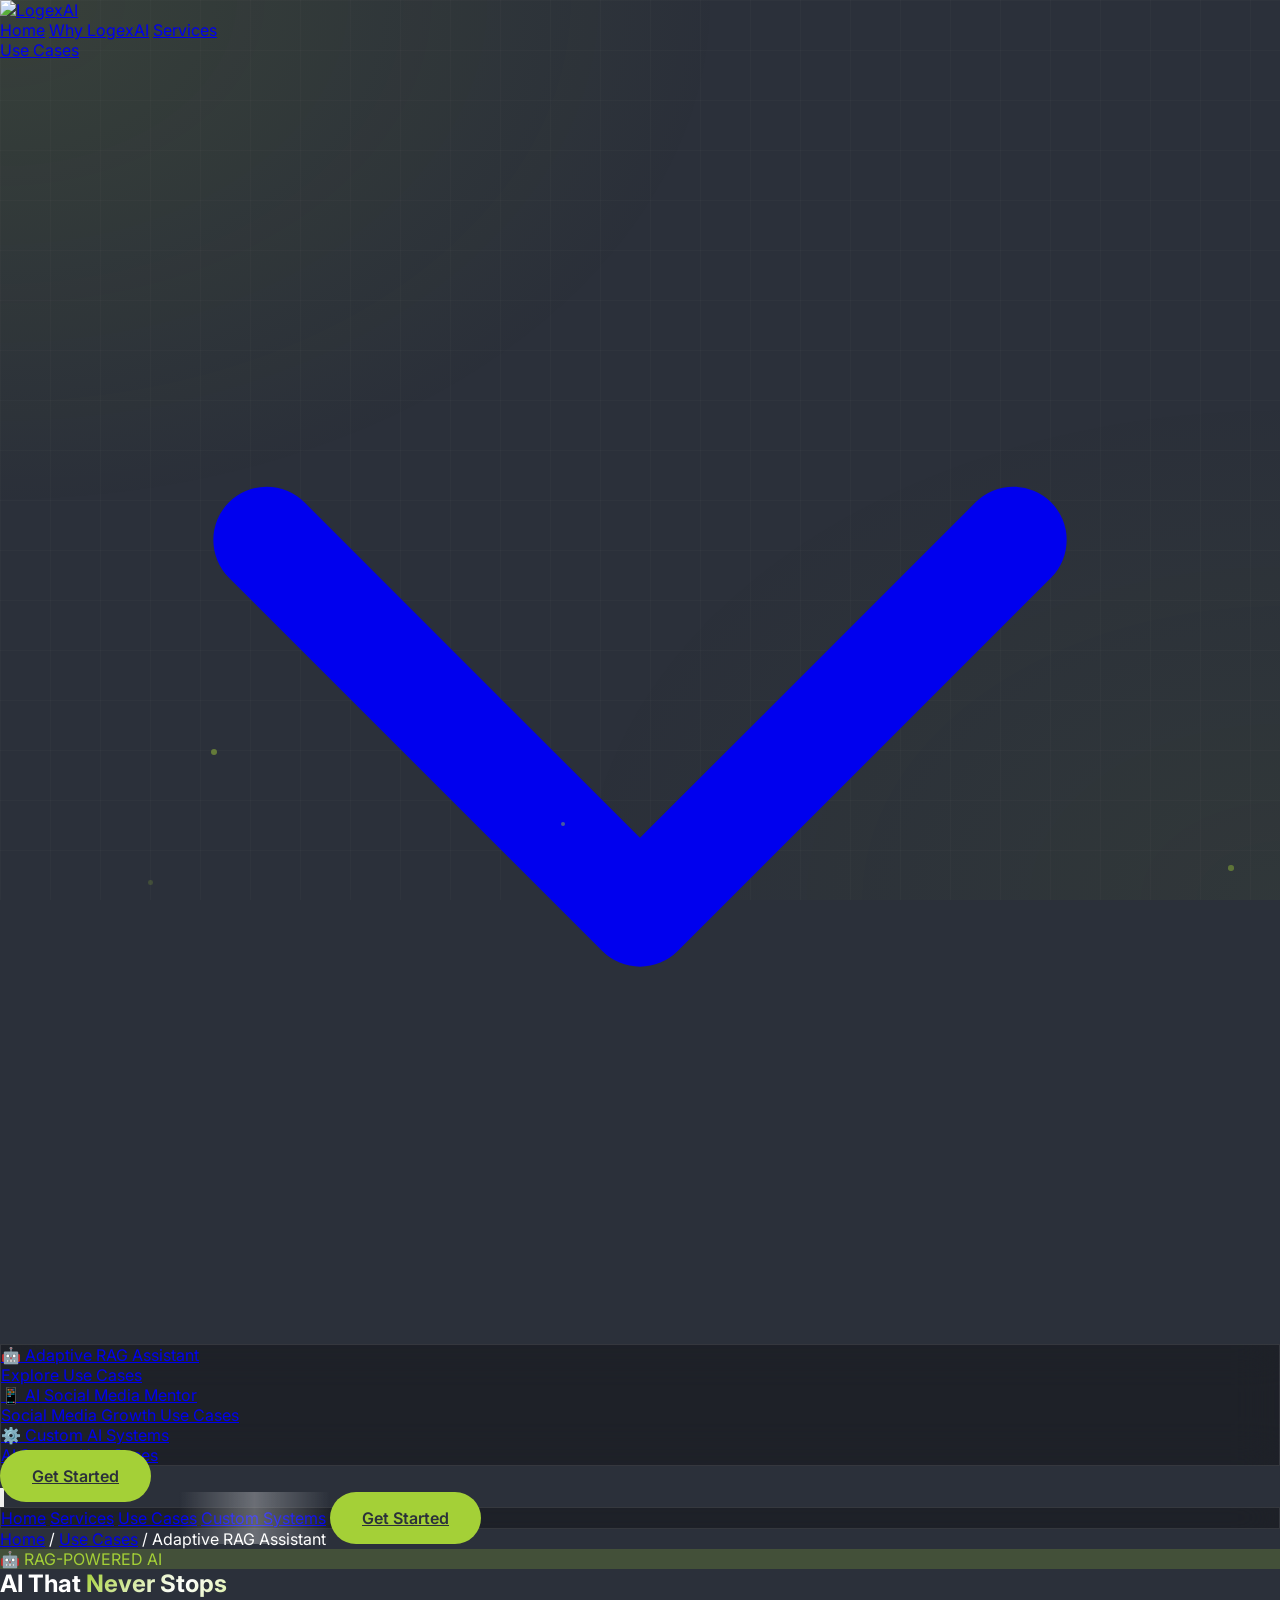
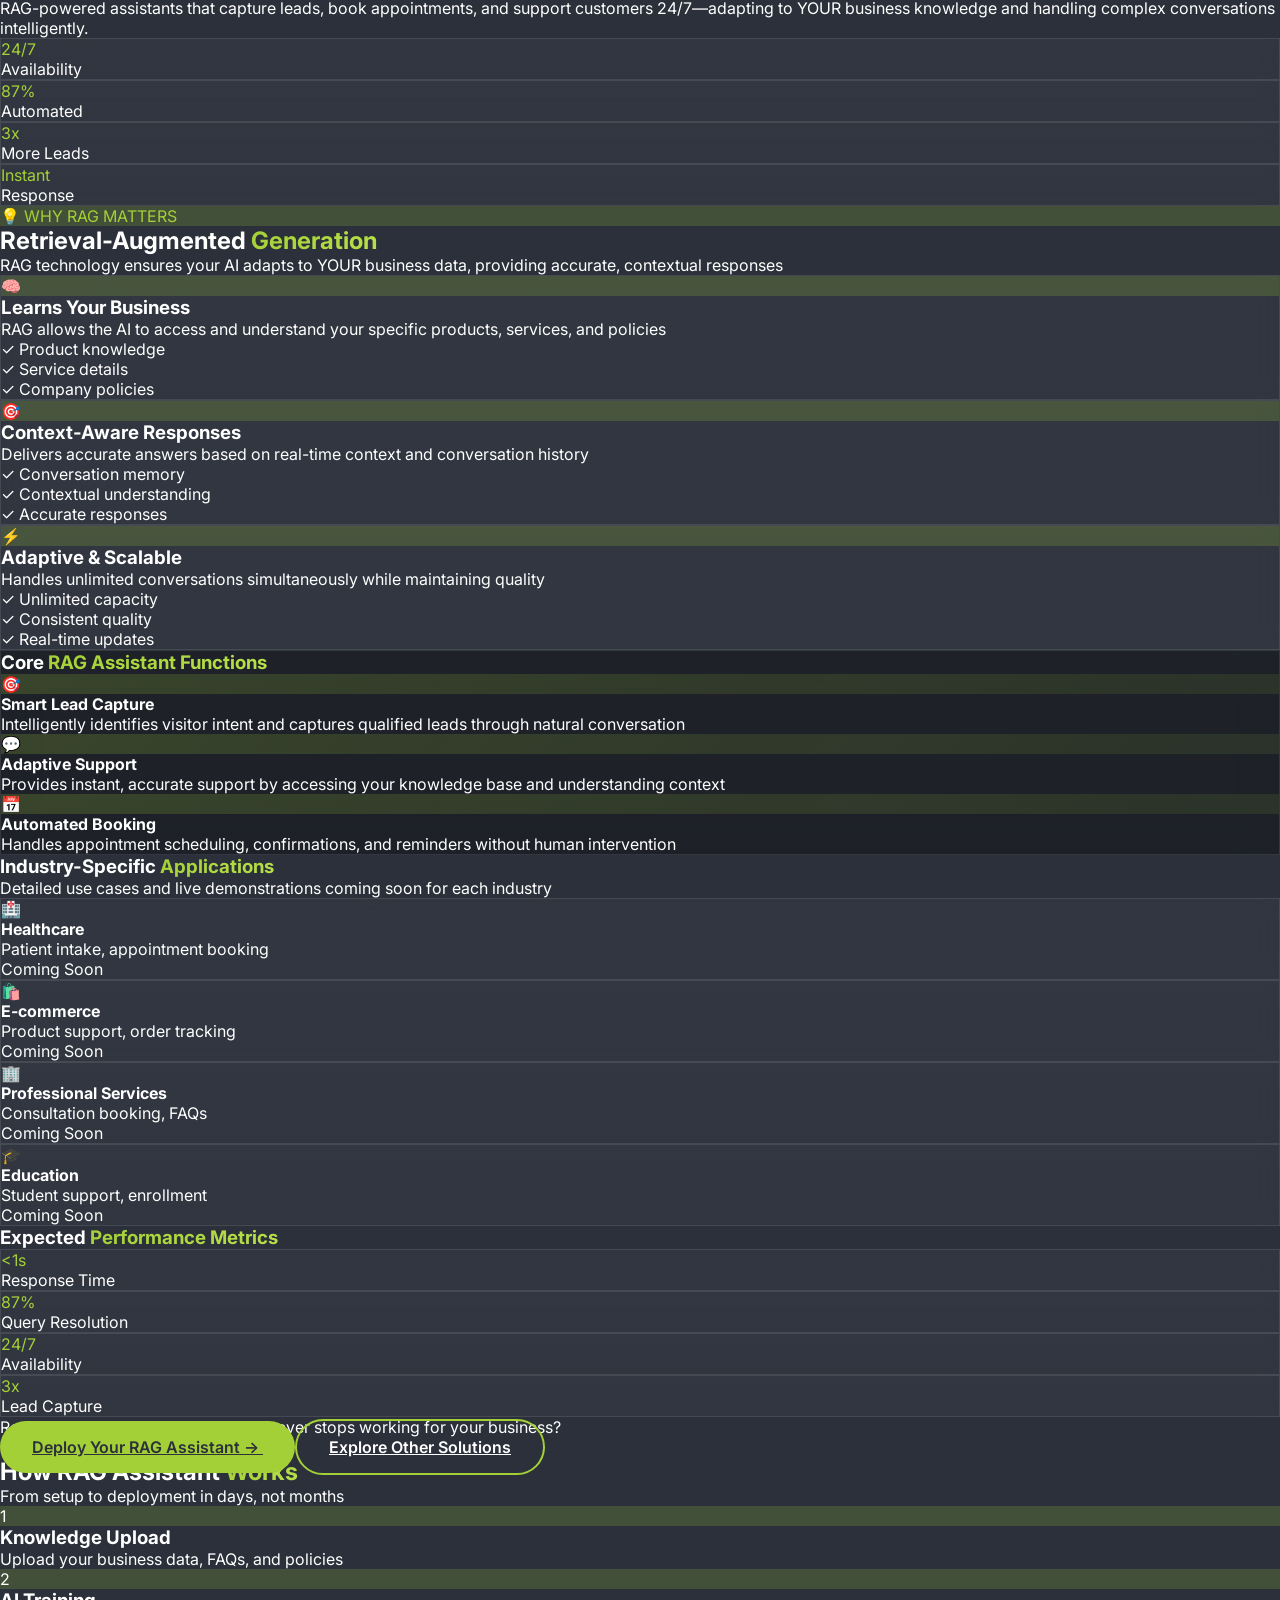
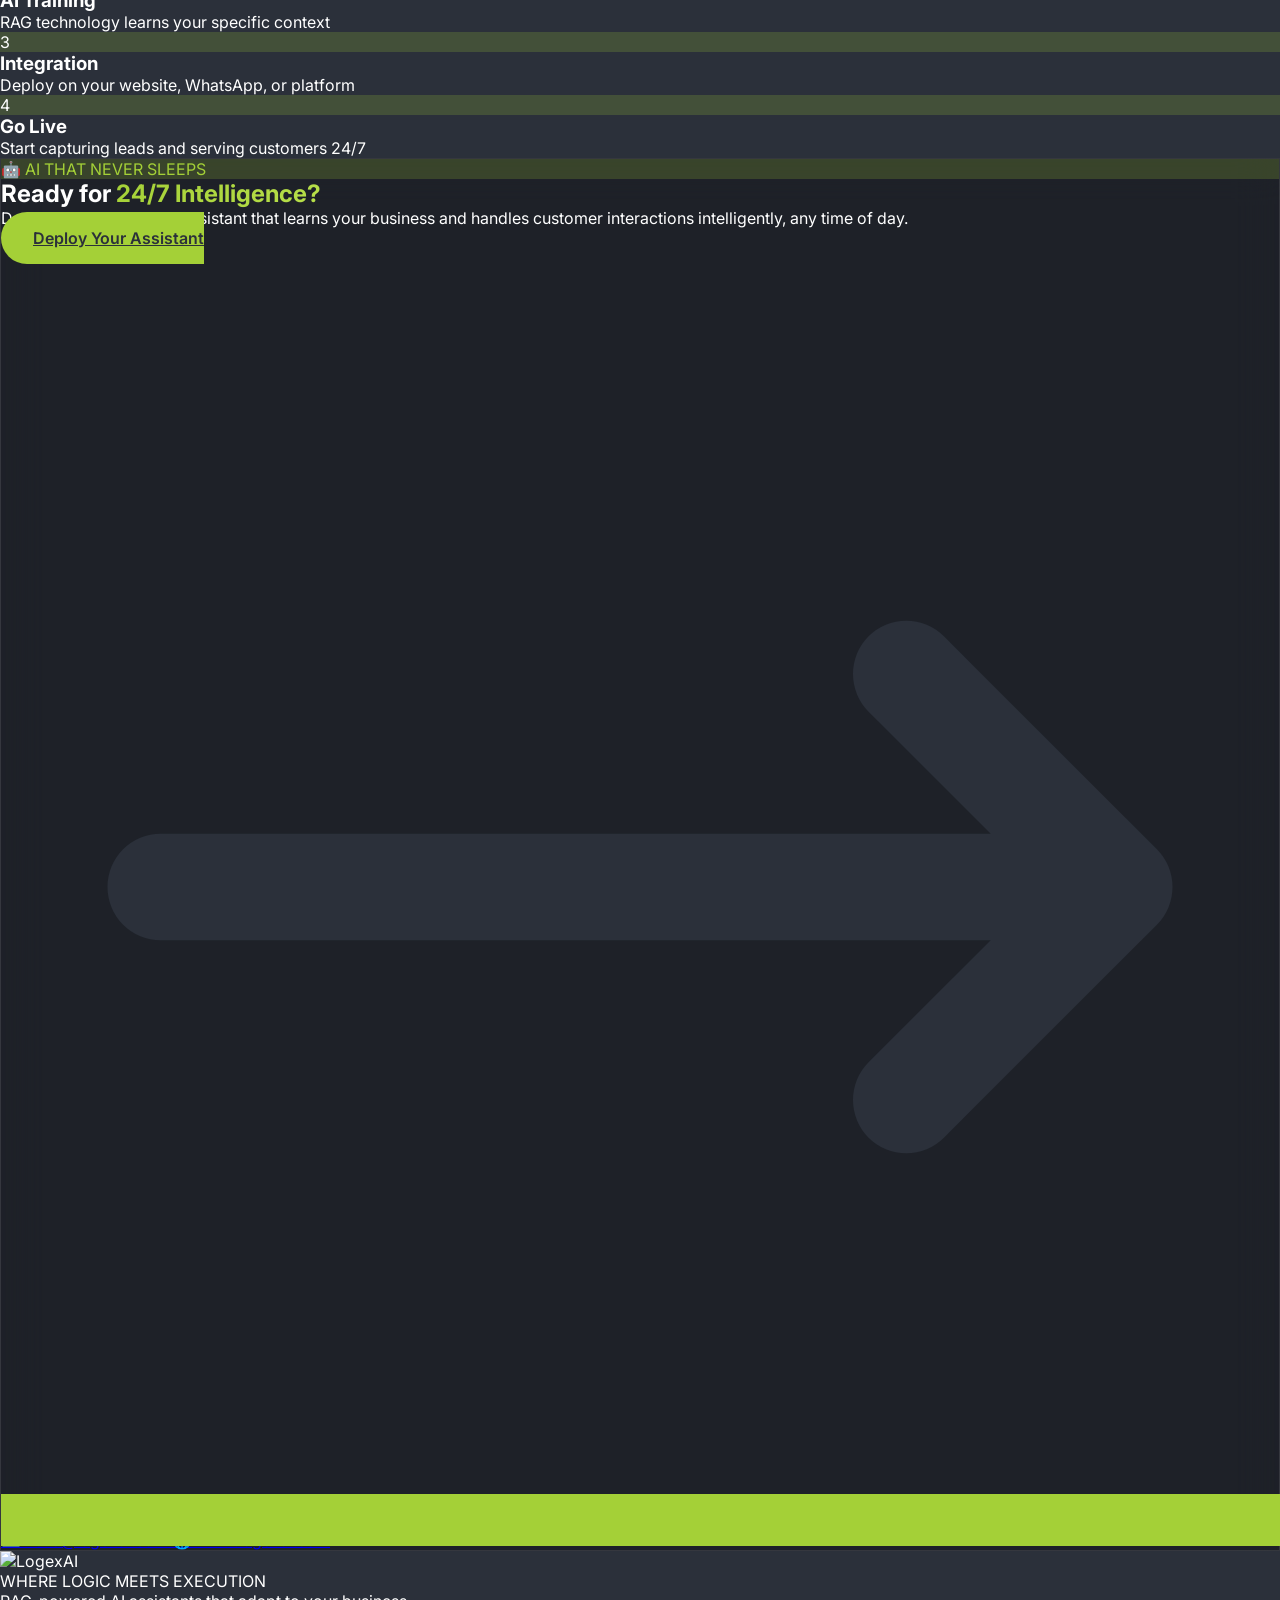
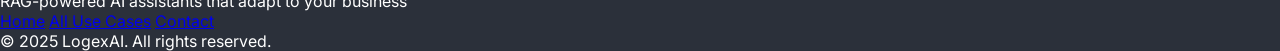
==== usecases/adaptive-rag.html @ e5e4e704 "form updated" ====
<!DOCTYPE html>
<html lang="en">
<head>
  <!-- Primary Meta Tags -->
  <meta charset="UTF-8">
  <meta name="viewport" content="width=device-width, initial-scale=1.0">
  <title>Adaptive RAG Assistant Use Cases | LogexAI</title>
  <meta name="description" content="24/7 intelligent AI assistants powered by RAG technology. Capture leads, provide support, and book appointments automatically.">
  <meta name="keywords" content="RAG assistant, AI chatbot, lead capture, customer support, appointment booking">

  <!-- Open Graph -->
  <meta property="og:type" content="website">
  <meta property="og:title" content="Adaptive RAG Assistant Use Cases | LogexAI">
  <meta property="og:description" content="AI that adapts to your business knowledge and handles customer interactions 24/7">

  <!-- Fonts -->
  <link rel="preconnect" href="https://fonts.googleapis.com">
  <link rel="preconnect" href="https://fonts.gstatic.com" crossorigin>
  <link href="https://fonts.googleapis.com/css2?family=Inter:wght@300;400;500;600;700;800;900&family=Plus+Jakarta+Sans:wght@300;400;500;600;700;800&display=swap" rel="stylesheet">

  <!-- Tailwind CSS -->
  <script src="https://cdn.tailwindcss.com"></script>

  <!-- Custom Styles -->
  <link rel="stylesheet" href="../assets/css/styles.css">
</head>
<body>
  <!-- Background -->
  <div class="gradient-bg"></div>
  <div class="grid-pattern"></div>

  <!-- Progress Bar -->
  <div class="fixed top-0 left-0 w-full h-1 bg-gray-900 z-50">
    <div id="progress-bar" class="h-full" style="background: var(--logex-lime);"></div>
  </div>

  <!-- Navigation -->
  <nav id="navbar" class="fixed w-full z-40 transition nav-scroll">
    <div class="max-w-7xl mx-auto px-4 sm:px-6 lg:px-8">
      <div class="flex justify-between items-center h-20">
        <!-- Logo -->
        <div class="flex items-center">
          <a href="../index.html" class="flex items-center">
            <img src="../assets/images/logobig.svg" alt="LogexAI" class="h-12 w-auto">
          </a>
        </div>
        
        <!-- Desktop Navigation -->
<div class="hidden lg:flex items-center space-x-8">
  <a href="../index.html#home" class="text-gray-300 hover:text-white transition-colors">Home</a>
  <a href="../index.html#benefits" class="text-gray-300 hover:text-white transition-colors">Why LogexAI</a>
<!--  <a href="#how-it-works" class="text-gray-300 hover:text-white transition-colors">How It Works</a>-->
  <a href="../index.html#services" class="text-gray-300 hover:text-white transition-colors">Services</a>

 <!-- Use Cases Dropdown -->
<div class="relative group">
  <a href="use-cases.html" class="text-gray-300 hover:text-white transition-colors flex items-center">
    Use Cases
    <svg class="w-4 h-4 ml-1" fill="none" stroke="currentColor" viewBox="0 0 24 24">
      <path stroke-linecap="round" stroke-linejoin="round" stroke-width="2" d="M19 9l-7 7-7-7"></path>
    </svg>
  </a>
  <div class="absolute left-0 mt-2 w-64 rounded-xl glass-dark border border-gray-700 opacity-0 invisible group-hover:opacity-100 group-hover:visible transition-all duration-300 z-50">
    <a href="adaptive-rag.html" class="block px-4 py-3 hover:bg-[rgba(164,208,55,0.1)] transition-colors border-b border-gray-800">
      <div class="font-semibold text-white">🤖 Adaptive RAG Assistant</div>
      <div class="text-xs text-gray-400 mt-1">Explore Use Cases</div>
    </a>
    <a href="social-mentor.html" class="block px-4 py-3 hover:bg-[rgba(164,208,55,0.1)] transition-colors border-b border-gray-800">
      <div class="font-semibold text-white">📱 AI Social Media Mentor</div>
      <div class="text-xs text-gray-400 mt-1">Social Media Growth Use Cases</div>
    </a>
    <a href="custom-systems.html" class="block px-4 py-3 hover:bg-[rgba(164,208,55,0.1)] transition-colors rounded-b-xl">
      <div class="font-semibold text-white">⚙️ Custom AI Systems</div>
      <div class="text-xs text-gray-400 mt-1">AI System Use Cases</div>
    </a>
  </div>
</div>

  <a href="#contact" class="btn-primary">Get Started</a>
</div>

        <!-- Mobile Menu Button -->
        <button id="mobile-menu-btn" class="lg:hidden text-white p-2">
          <svg class="w-6 h-6" fill="none" stroke="currentColor" viewBox="0 0 24 24">
            <path stroke-linecap="round" stroke-linejoin="round" stroke-width="2" d="M4 6h16M4 12h16M4 18h16"></path>
          </svg>
        </button>
      </div>
    </div>
    
    <div id="mobile-menu" class="hidden lg:hidden glass-dark p-6 space-y-4">
      <a href="../index.html" class="block hover:text-[var(--logex-lime)]">Home</a>
      <a href="../index.html#services" class="block hover:text-[var(--logex-lime)]">Services</a>
      <a href="use-cases.html" class="block hover:text-[var(--logex-lime)]">Use Cases</a>
      <a href="custom-systems.html" class="block text-[var(--logex-lime)]">Custom Systems</a>
      <a href="../index.html#contact" class="block btn-primary text-center">Get Started</a>
    </div>
  </nav>

  <!-- Breadcrumb -->
  <div class="pt-24 px-4">
    <div class="max-w-7xl mx-auto">
      <nav class="flex items-center text-sm text-gray-400">
        <a href="/" class="hover:text-white transition">Home</a>
        <span class="mx-2">/</span>
        <a href="/use-cases" class="hover:text-white transition">Use Cases</a>
        <span class="mx-2">/</span>
        <span class="text-[var(--logex-lime)]">Adaptive RAG Assistant</span>
      </nav>
    </div>
  </div>

  <!-- Hero Section -->
  <section class="pt-12 pb-20 px-4">
    <div class="max-w-7xl mx-auto text-center">
      <div class="inline-flex items-center px-4 py-2 rounded-full text-sm mb-8" style="background: rgba(164,208,55,0.2); color: var(--logex-lime);">
        <span class="mr-2">🤖</span>
        RAG-POWERED AI
      </div>
      
      <h1 class="text-5xl md:text-6xl lg:text-7xl font-jakarta font-bold mb-6 leading-tight">
        AI That <span class="animated-gradient-text">Never Stops</span>
      </h1>
      
      <p class="text-xl md:text-2xl text-gray-400 mb-12 max-w-3xl mx-auto">
        RAG-powered assistants that capture leads, book appointments, and support customers 24/7—adapting to YOUR business knowledge and handling complex conversations intelligently.
      </p>

      <!-- Stats Bar -->
      <div class="max-w-4xl mx-auto grid grid-cols-2 md:grid-cols-4 gap-6">
        <div class="glass p-4 rounded-xl">
          <p class="text-2xl font-bold" style="color: var(--logex-lime);">24/7</p>
          <p class="text-xs text-gray-400">Availability</p>
        </div>
        <div class="glass p-4 rounded-xl">
          <p class="text-2xl font-bold" style="color: var(--logex-lime);">87%</p>
          <p class="text-xs text-gray-400">Automated</p>
        </div>
        <div class="glass p-4 rounded-xl">
          <p class="text-2xl font-bold" style="color: var(--logex-lime);">3x</p>
          <p class="text-xs text-gray-400">More Leads</p>
        </div>
        <div class="glass p-4 rounded-xl">
          <p class="text-2xl font-bold" style="color: var(--logex-lime);">Instant</p>
          <p class="text-xs text-gray-400">Response</p>
        </div>
      </div>
    </div>
  </section>

  <!-- What is RAG Section -->
  <section class="py-20 px-4 relative">
    <div class="absolute inset-0 bg-gradient-to-b from-transparent via-[rgba(164,208,55,0.02)] to-transparent"></div>

    <div class="max-w-7xl mx-auto relative z-10">
      <div class="text-center mb-16 reveal">
        <div class="inline-flex items-center px-4 py-2 rounded-full text-sm mb-4" style="background: rgba(164,208,55,0.2); color: var(--logex-lime);">
          <span class="mr-2">💡</span>
          WHY RAG MATTERS
        </div>
        <h2 class="text-4xl md:text-5xl font-jakarta font-bold mb-4">
          Retrieval-Augmented <span class="lime-gradient-text">Generation</span>
        </h2>
        <p class="text-xl text-gray-400 max-w-2xl mx-auto">
          RAG technology ensures your AI adapts to YOUR business data, providing accurate, contextual responses
        </p>
      </div>

      <!-- RAG Benefits -->
      <div class="grid md:grid-cols-3 gap-8 mb-12">
        <div class="glass p-8 rounded-3xl reveal card-hover">
          <div class="w-16 h-16 rounded-xl flex items-center justify-center text-3xl mb-6" style="background: rgba(164,208,55,0.2);">
            🧠
          </div>
          <h3 class="text-xl font-bold mb-3">Learns Your Business</h3>
          <p class="text-gray-400 mb-4">
            RAG allows the AI to access and understand your specific products, services, and policies
          </p>
          <ul class="space-y-2 text-sm text-gray-400">
            <li class="flex items-start">
              <span class="text-[var(--logex-lime)] mr-2">✓</span>
              <span>Product knowledge</span>
            </li>
            <li class="flex items-start">
              <span class="text-[var(--logex-lime)] mr-2">✓</span>
              <span>Service details</span>
            </li>
            <li class="flex items-start">
              <span class="text-[var(--logex-lime)] mr-2">✓</span>
              <span>Company policies</span>
            </li>
          </ul>
        </div>

        <div class="glass p-8 rounded-3xl reveal card-hover">
          <div class="w-16 h-16 rounded-xl flex items-center justify-center text-3xl mb-6" style="background: rgba(164,208,55,0.2);">
            🎯
          </div>
          <h3 class="text-xl font-bold mb-3">Context-Aware Responses</h3>
          <p class="text-gray-400 mb-4">
            Delivers accurate answers based on real-time context and conversation history
          </p>
          <ul class="space-y-2 text-sm text-gray-400">
            <li class="flex items-start">
              <span class="text-[var(--logex-lime)] mr-2">✓</span>
              <span>Conversation memory</span>
            </li>
            <li class="flex items-start">
              <span class="text-[var(--logex-lime)] mr-2">✓</span>
              <span>Contextual understanding</span>
            </li>
            <li class="flex items-start">
              <span class="text-[var(--logex-lime)] mr-2">✓</span>
              <span>Accurate responses</span>
            </li>
          </ul>
        </div>

        <div class="glass p-8 rounded-3xl reveal card-hover">
          <div class="w-16 h-16 rounded-xl flex items-center justify-center text-3xl mb-6" style="background: rgba(164,208,55,0.2);">
            ⚡
          </div>
          <h3 class="text-xl font-bold mb-3">Adaptive & Scalable</h3>
          <p class="text-gray-400 mb-4">
            Handles unlimited conversations simultaneously while maintaining quality
          </p>
          <ul class="space-y-2 text-sm text-gray-400">
            <li class="flex items-start">
              <span class="text-[var(--logex-lime)] mr-2">✓</span>
              <span>Unlimited capacity</span>
            </li>
            <li class="flex items-start">
              <span class="text-[var(--logex-lime)] mr-2">✓</span>
              <span>Consistent quality</span>
            </li>
            <li class="flex items-start">
              <span class="text-[var(--logex-lime)] mr-2">✓</span>
              <span>Real-time updates</span>
            </li>
          </ul>
        </div>
      </div>

      <!-- Core Functions -->
      <div class="glass-dark p-12 rounded-3xl mb-12">
        <h3 class="text-2xl font-bold text-center mb-8">
          Core <span class="lime-gradient-text">RAG Assistant Functions</span>
        </h3>
        
        <div class="grid md:grid-cols-3 gap-8">
          <div class="text-center">
            <div class="w-20 h-20 rounded-2xl flex items-center justify-center text-3xl mx-auto mb-4" style="background: linear-gradient(135deg, rgba(164,208,55,0.2), rgba(164,208,55,0.1));">
              🎯
            </div>
            <h4 class="text-lg font-bold mb-2 text-[var(--logex-lime)]">Smart Lead Capture</h4>
            <p class="text-sm text-gray-400">
              Intelligently identifies visitor intent and captures qualified leads through natural conversation
            </p>
          </div>
          
          <div class="text-center">
            <div class="w-20 h-20 rounded-2xl flex items-center justify-center text-3xl mx-auto mb-4" style="background: linear-gradient(135deg, rgba(164,208,55,0.2), rgba(164,208,55,0.1));">
              💬
            </div>
            <h4 class="text-lg font-bold mb-2 text-[var(--logex-lime)]">Adaptive Support</h4>
            <p class="text-sm text-gray-400">
              Provides instant, accurate support by accessing your knowledge base and understanding context
            </p>
          </div>
          
          <div class="text-center">
            <div class="w-20 h-20 rounded-2xl flex items-center justify-center text-3xl mx-auto mb-4" style="background: linear-gradient(135deg, rgba(164,208,55,0.2), rgba(164,208,55,0.1));">
              📅
            </div>
            <h4 class="text-lg font-bold mb-2 text-[var(--logex-lime)]">Automated Booking</h4>
            <p class="text-sm text-gray-400">
              Handles appointment scheduling, confirmations, and reminders without human intervention
            </p>
          </div>
        </div>
      </div>

      <!-- Industry Use Cases -->
      <div class="text-center mb-12">
        <h3 class="text-2xl font-bold mb-8">
          Industry-Specific <span class="lime-gradient-text">Applications</span>
        </h3>
        <p class="text-gray-400 mb-8">
          Detailed use cases and live demonstrations coming soon for each industry
        </p>
        
        <div class="grid md:grid-cols-2 lg:grid-cols-4 gap-6">
          <div class="glass p-6 rounded-2xl">
            <div class="text-3xl mb-3">🏥</div>
            <h4 class="font-semibold mb-1">Healthcare</h4>
            <p class="text-xs text-gray-400 mb-2">Patient intake, appointment booking</p>
            <span class="text-xs text-[var(--logex-lime)]">Coming Soon</span>
          </div>
          <div class="glass p-6 rounded-2xl">
            <div class="text-3xl mb-3">🛍️</div>
            <h4 class="font-semibold mb-1">E-commerce</h4>
            <p class="text-xs text-gray-400 mb-2">Product support, order tracking</p>
            <span class="text-xs text-[var(--logex-lime)]">Coming Soon</span>
          </div>
          <div class="glass p-6 rounded-2xl">
            <div class="text-3xl mb-3">🏢</div>
            <h4 class="font-semibold mb-1">Professional Services</h4>
            <p class="text-xs text-gray-400 mb-2">Consultation booking, FAQs</p>
            <span class="text-xs text-[var(--logex-lime)]">Coming Soon</span>
          </div>
          <div class="glass p-6 rounded-2xl">
            <div class="text-3xl mb-3">🎓</div>
            <h4 class="font-semibold mb-1">Education</h4>
            <p class="text-xs text-gray-400 mb-2">Student support, enrollment</p>
            <span class="text-xs text-[var(--logex-lime)]">Coming Soon</span>
          </div>
        </div>
      </div>

      <!-- Impact Metrics -->
      <div class="text-center mb-12">
        <h3 class="text-2xl font-bold mb-8">
          Expected <span class="lime-gradient-text">Performance Metrics</span>
        </h3>
        <div class="max-w-4xl mx-auto grid md:grid-cols-4 gap-6">
          <div class="glass p-6 rounded-2xl text-center">
            <p class="text-3xl font-bold" style="color: var(--logex-lime);"><1s</p>
            <p class="text-sm text-gray-400">Response Time</p>
          </div>
          <div class="glass p-6 rounded-2xl text-center">
            <p class="text-3xl font-bold" style="color: var(--logex-lime);">87%</p>
            <p class="text-sm text-gray-400">Query Resolution</p>
          </div>
          <div class="glass p-6 rounded-2xl text-center">
            <p class="text-3xl font-bold" style="color: var(--logex-lime);">24/7</p>
            <p class="text-sm text-gray-400">Availability</p>
          </div>
          <div class="glass p-6 rounded-2xl text-center">
            <p class="text-3xl font-bold" style="color: var(--logex-lime);">3x</p>
            <p class="text-sm text-gray-400">Lead Capture</p>
          </div>
        </div>
      </div>

      <!-- CTA Section -->
      <div class="text-center">
        <p class="text-gray-400 mb-6">
          Ready to deploy an AI assistant that never stops working for your business?
        </p>
        <div class="flex flex-col sm:flex-row gap-4 justify-center">
          <a href="../index.html#contact" class="btn-primary">
            Deploy Your RAG Assistant →
          </a>
          <a href="use-cases.html" class="btn-secondary">
            Explore Other Solutions
          </a>
        </div>
      </div>
    </div>
  </section>

  <!-- How It Works Section -->
  <section class="py-20 px-4 bg-gradient-to-b from-transparent via-[rgba(164,208,55,0.02)] to-transparent">
    <div class="max-w-7xl mx-auto">
      <div class="text-center mb-12">
        <h2 class="text-3xl md:text-4xl font-jakarta font-bold mb-4">
          How RAG Assistant <span class="lime-gradient-text">Works</span>
        </h2>
        <p class="text-lg text-gray-400 max-w-2xl mx-auto">
          From setup to deployment in days, not months
        </p>
      </div>

      <div class="grid md:grid-cols-4 gap-6">
        <div class="text-center">
          <div class="w-20 h-20 rounded-full flex items-center justify-center text-3xl mx-auto mb-4" style="background: rgba(164,208,55,0.2);">
            1
          </div>
          <h3 class="font-semibold mb-2">Knowledge Upload</h3>
          <p class="text-sm text-gray-400">Upload your business data, FAQs, and policies</p>
        </div>
        <div class="text-center">
          <div class="w-20 h-20 rounded-full flex items-center justify-center text-3xl mx-auto mb-4" style="background: rgba(164,208,55,0.2);">
            2
          </div>
          <h3 class="font-semibold mb-2">AI Training</h3>
          <p class="text-sm text-gray-400">RAG technology learns your specific context</p>
        </div>
        <div class="text-center">
          <div class="w-20 h-20 rounded-full flex items-center justify-center text-3xl mx-auto mb-4" style="background: rgba(164,208,55,0.2);">
            3
          </div>
          <h3 class="font-semibold mb-2">Integration</h3>
          <p class="text-sm text-gray-400">Deploy on your website, WhatsApp, or platform</p>
        </div>
        <div class="text-center">
          <div class="w-20 h-20 rounded-full flex items-center justify-center text-3xl mx-auto mb-4" style="background: rgba(164,208,55,0.2);">
            4
          </div>
          <h3 class="font-semibold mb-2">Go Live</h3>
          <p class="text-sm text-gray-400">Start capturing leads and serving customers 24/7</p>
        </div>
      </div>
    </div>
  </section>

  <!-- Bottom CTA -->
  <section class="py-20 px-4">
    <div class="max-w-4xl mx-auto">
      <div class="glass-dark p-12 rounded-3xl text-center relative overflow-hidden">
        <div class="absolute inset-0 opacity-20" style="background: linear-gradient(135deg, var(--logex-lime), transparent);"></div>
        <div class="relative z-10">
          <div class="inline-flex items-center px-4 py-2 rounded-full text-sm mb-6" style="background: rgba(164,208,55,0.2); color: var(--logex-lime);">
            <span class="mr-2">🤖</span>
            AI THAT NEVER SLEEPS
          </div>
          <h2 class="text-4xl md:text-5xl font-jakarta font-bold mb-6">
            Ready for <span class="lime-gradient-text">24/7 Intelligence?</span>
          </h2>
          <p class="text-xl text-gray-300 mb-8 max-w-2xl mx-auto">
            Deploy a RAG-powered assistant that learns your business and handles customer interactions intelligently, any time of day.
          </p>
          <a href="/#contact" class="btn-primary text-lg inline-flex items-center">
            Deploy Your Assistant
            <svg class="w-5 h-5 ml-2" fill="none" stroke="currentColor" viewBox="0 0 24 24">
              <path stroke-linecap="round" stroke-linejoin="round" stroke-width="2" d="M17 8l4 4m0 0l-4 4m4-4H3"/>
            </svg>
          </a>
        </div>
          <div class="mt-8 flex justify-center space-x-6 text-sm text-gray-400">
            <a href="mailto:hello@logexai.com" class="hover:text-[var(--logex-lime)] transition">
              📧 hello@logexai.com
            </a>
            <a href="https://www.logexai.com" class="hover:text-[var(--logex-lime)] transition">
              🌐 www.logexai.com
            </a>
          </div>
      </div>
    </div>
  </section>

  <!-- Footer -->
  <footer class="py-12 px-4 border-t border-gray-800">
    <div class="max-w-7xl mx-auto text-center">
      <div class="flex items-center justify-center mb-8">
        <img src="../assets/images/logobig.svg" alt="LogexAI" class="h-10 w-auto md:h-14">
      </div>
      <p class="text-gray-400 mb-2 text-lg">WHERE LOGIC MEETS EXECUTION</p>
      <p class="text-gray-500 mb-6">RAG-powered AI assistants that adapt to your business</p>
      <div class="flex justify-center space-x-6 text-sm text-gray-400 mb-6">
        <a href="../index.html" class="hover:text-[var(--logex-lime)] transition">Home</a>
        <a href="use-cases.html" class="hover:text-[var(--logex-lime)] transition">All Use Cases</a>
        <a href="../index.html#contact" class="hover:text-[var(--logex-lime)] transition">Contact</a>
      </div>
      <p class="text-sm text-gray-500">© 2025 LogexAI. All rights reserved.</p>
    </div>
  </footer>

  <!-- JavaScript -->
  <script src="../assets/js/main.js"></script>
</body>
</html>
---- assets/css/styles.css ----
/* Reset & Base */
*, *::before, *::after {
  margin: 0;
  padding: 0;
  box-sizing: border-box;
}

html {
  scroll-behavior: smooth;
}

body {
  font-family: 'Inter', sans-serif;
  background: #2b303a;
  color: #fff;
  overflow-x: hidden;
}

/* Custom Colors */
:root {
  --logex-dark: #2b303a;
  --logex-darker: #1f232a;
  --logex-lime: #a4d037;
  --logex-lime-light: #b8e04a;
  --logex-lime-dark: #8fb02a;
}

/* Scrollbar */
::-webkit-scrollbar {
  width: 8px;
}

::-webkit-scrollbar-track {
  background: var(--logex-darker);
}

::-webkit-scrollbar-thumb {
  background: var(--logex-lime);
  border-radius: 4px;
}

/* Background Effects */
.gradient-bg {
  background: radial-gradient(ellipse at top left, rgba(164,208,55,0.1) 0%, transparent 40%),
              radial-gradient(ellipse at bottom right, rgba(164,208,55,0.05) 0%, transparent 40%);
  position: fixed;
  inset: 0;
  z-index: -1;
}

.grid-pattern {
  background-image:
    linear-gradient(rgba(255,255,255,0.02) 1px, transparent 1px),
    linear-gradient(90deg, rgba(255,255,255,0.02) 1px, transparent 1px);
  background-size: 50px 50px;
  position: fixed;
  inset: 0;
  z-index: -1;
}

/* Theme Text */
.lime-gradient-text {
  background: linear-gradient(135deg, var(--logex-lime), var(--logex-lime-light));
  -webkit-background-clip: text;
  -webkit-text-fill-color: transparent;
}

.gradient-text {
  background: linear-gradient(135deg, #fff, var(--logex-lime), #fff);
  -webkit-background-clip: text;
  -webkit-text-fill-color: transparent;
  background-size: 200% 200%;
  animation: gradientX 3s ease infinite;
}

/* Animated Gradient Text */
.animated-gradient-text {
  background: linear-gradient(135deg, var(--logex-lime), #fff, var(--logex-lime-light), #fff);
  -webkit-background-clip: text;
  -webkit-text-fill-color: transparent;
  background-clip: text;
  background-size: 200% 200%;
  animation: gradientMove 3s ease infinite;
}

/* Logo Styles */
.logo-icon {
  width: 40px;
  height: 40px;
  background: #fff;
  border-radius: 50%;
  display: flex;
  align-items: center;
  justify-content: center;
  position: relative;
}

.logo-icon::before {
  content: '';
  position: absolute;
  width: 0;
  height: 0;
  border-style: solid;
  border-width: 8px 8px 8px 0;
  border-color: transparent var(--logex-dark) transparent transparent;
  left: 50%;
  top: 50%;
  transform: translate(-30%, -50%);
}

.logo-icon::after {
  content: '';
  position: absolute;
  width: 12px;
  height: 12px;
  background: var(--logex-dark);
  border-radius: 50%;
  right: 8px;
  top: 50%;
  transform: translateY(-50%);
}

/* Keyframes */
@keyframes gradientX {
  0%,100% { background-position: 0% 50%; }
  50%     { background-position: 100% 50%; }
}

@keyframes gradientMove {
  0%, 100% {
    background-position: 0% 50%;
    transform: translateX(0);
  }
  50% {
    background-position: 100% 50%;
    transform: translateX(2px);
  }
}

@keyframes float {
  0%,100% { transform: translateY(0); }
  50%     { transform: translateY(-20px); }
}

@keyframes floatSmooth {
  0% { transform: translateY(0px); }
  50% { transform: translateY(-15px); }
  100% { transform: translateY(0px); }
}

@keyframes pulseGlow {
  0%,100% { box-shadow: 0 0 20px rgba(164,208,55,0.5); }
  50%     { box-shadow: 0 0 40px rgba(164,208,55,0.8); }
}

@keyframes slideUp {
  0%   { transform: translateY(30px); opacity: 0; }
  100% { transform: translateY(0); opacity: 1; }
}

/* Buttons */
.btn-primary {
  background: var(--logex-lime);
  color: var(--logex-dark);
  padding: 1rem 2rem;
  border-radius: 9999px;
  font-weight: 600;
  transition: all 0.3s ease;
  position: relative;
  overflow: hidden;
}

.btn-primary::before {
  content: '';
  position: absolute;
  top: 0;
  left: -100%;
  width: 100%;
  height: 100%;
  background: linear-gradient(90deg, transparent, rgba(255,255,255,0.3), transparent);
  transition: left 0.5s;
}

.btn-primary:hover {
  background: var(--logex-lime-light);
  transform: translateY(-2px);
  box-shadow: 0 10px 30px rgba(164,208,55,0.4);
}

.btn-primary:hover::before {
  left: 100%;
}

.btn-secondary {
  background: transparent;
  color: #fff;
  padding: 1rem 2rem;
  border-radius: 9999px;
  font-weight: 600;
  border: 2px solid var(--logex-lime);
  transition: all 0.3s ease;
}

.btn-secondary:hover {
  background: rgba(164,208,55,0.1);
  border-color: var(--logex-lime-light);
  transform: translateY(-2px);
}

/* Utility */
.reveal {
  opacity: 0;
  transform: translateY(30px);
  transition: all 0.6s ease;
}

.reveal.active {
  opacity: 1;
  transform: translateY(0);
}

.floating {
  animation: float 6s ease-in-out infinite;
}

.floating-smooth {
  animation: floatSmooth 4s ease-in-out infinite;
}

/* Particle System */
.particle {
  position: absolute;
  width: 4px;
  height: 4px;
  background: rgba(164,208,55,0.6);
  border-radius: 50%;
  pointer-events: none;
}

/* Cards */
.glass {
  background: rgba(255,255,255,0.03);
  backdrop-filter: blur(10px);
  border: 1px solid rgba(255,255,255,0.1);
}

.glass-dark {
  background: rgba(0,0,0,0.3);
  backdrop-filter: blur(20px);
  border: 1px solid rgba(255,255,255,0.1);
}

.service-card {
  background: linear-gradient(135deg, rgba(31,35,42,0.8), rgba(43,48,58,0.8));
  border: 1px solid rgba(164,208,55,0.2);
  transition: all 0.3s ease;
}

.service-card:hover {
  background: linear-gradient(135deg, rgba(31,35,42,0.9), rgba(43,48,58,0.9));
  border-color: var(--logex-lime);
  box-shadow: 0 20px 40px rgba(0,0,0,0.3);
}

.card-hover {
  transition: all 0.3s cubic-bezier(0.4, 0, 0.2, 1);
}

.card-hover:hover {
  border-color: var(--logex-lime);
}

/* Form field error state */
.field-error {
  border-color: #ef4444 !important;
  box-shadow: 0 0 0 1px rgba(239, 68, 68, 0.35);
}

.field-error:focus {
  border-color: #ef4444 !important;
  box-shadow: 0 0 0 1px rgba(239, 68, 68, 0.45);
}

.field-error-msg {
  margin-top: 6px;
  font-size: 12px;
  color: #f87171;
  line-height: 1.4;
}

/* Success Popup (form submission) */
.popup-overlay {
  position: fixed;
  inset: 0;
  background: rgba(0, 0, 0, 0.8);
  backdrop-filter: blur(8px);
  -webkit-backdrop-filter: blur(8px);
  display: flex;
  align-items: center;
  justify-content: center;
  z-index: 9999;
  opacity: 0;
  visibility: hidden;
  transition: opacity 0.3s ease, visibility 0.3s ease;
  padding: 1rem;
}

.popup-overlay.active {
  opacity: 1;
  visibility: visible;
}

.popup-container {
  background: linear-gradient(135deg, rgba(31,35,42,0.95), rgba(43,48,58,0.95));
  border: 1px solid rgba(164,208,55,0.3);
  border-radius: 24px;
  max-width: 480px;
  width: 100%;
  padding: 40px 32px;
  position: relative;
  transform: scale(0.9) translateY(20px);
  transition: transform 0.3s cubic-bezier(0.4, 0, 0.2, 1);
  box-shadow: 0 20px 60px rgba(0, 0, 0, 0.5);
}

.popup-overlay.active .popup-container {
  transform: scale(1) translateY(0);
}

.popup-icon-wrapper {
  display: flex;
  justify-content: center;
  margin-bottom: 24px;
}

.success-circle {
  width: 80px;
  height: 80px;
  background: rgba(164,208,55,0.1);
  border-radius: 50%;
  display: flex;
  align-items: center;
  justify-content: center;
  position: relative;
}

.success-circle::before {
  content: '';
  position: absolute;
  width: 100%;
  height: 100%;
  border-radius: 50%;
  border: 2px solid var(--logex-lime);
  animation: pulseRing 2s ease-out infinite;
}

.checkmark {
  width: 50px;
  height: 50px;
}

.checkmark-circle {
  stroke: var(--logex-lime);
  stroke-width: 2;
  stroke-dasharray: 166;
  stroke-dashoffset: 166;
  animation: strokeCircle 0.6s ease forwards;
}

.checkmark-check {
  stroke: var(--logex-lime);
  stroke-width: 3;
  stroke-linecap: round;
  stroke-dasharray: 48;
  stroke-dashoffset: 48;
  animation: strokeCheck 0.3s 0.6s ease forwards;
}

@keyframes strokeCircle {
  to { stroke-dashoffset: 0; }
}

@keyframes strokeCheck {
  to { stroke-dashoffset: 0; }
}

@keyframes pulseRing {
  0%   { transform: scale(1);   opacity: 0.8; }
  100% { transform: scale(1.3); opacity: 0;   }
}

.popup-header {
  text-align: center;
  margin-bottom: 20px;
}

.popup-title {
  font-family: 'Plus Jakarta Sans', sans-serif;
  font-size: 24px;
  font-weight: 700;
  color: #fff;
  margin-bottom: 8px;
}

.popup-title .lime-text {
  background: linear-gradient(135deg, var(--logex-lime), var(--logex-lime-light));
  -webkit-background-clip: text;
  -webkit-text-fill-color: transparent;
  background-clip: text;
}

.popup-subtitle {
  font-size: 15px;
  color: rgba(255,255,255,0.7);
  line-height: 1.5;
}

.popup-content {
  background: rgba(255,255,255,0.03);
  border: 1px solid rgba(255,255,255,0.08);
  border-radius: 14px;
  padding: 16px;
  margin-bottom: 24px;
  font-size: 14px;
  color: rgba(255,255,255,0.7);
  text-align: center;
  line-height: 1.55;
}

.popup-actions {
  display: flex;
  gap: 12px;
}

.popup-actions-single .popup-btn-full {
  flex: 1 1 100%;
  width: 100%;
}

.popup-btn-primary,
.popup-btn-secondary {
  flex: 1;
  padding: 14px 20px;
  border-radius: 9999px;
  font-weight: 600;
  cursor: pointer;
  transition: all 0.3s ease;
  text-align: center;
  border: 2px solid transparent;
  font-size: 15px;
}

.popup-btn-primary {
  background: var(--logex-lime);
  color: var(--logex-dark);
  border-color: var(--logex-lime);
}

.popup-btn-primary:hover {
  background: var(--logex-lime-light);
  transform: translateY(-2px);
  box-shadow: 0 10px 30px rgba(164,208,55,0.4);
}

.popup-btn-secondary {
  background: transparent;
  color: #fff;
  border-color: var(--logex-lime);
}

.popup-btn-secondary:hover {
  background: rgba(164,208,55,0.1);
  border-color: var(--logex-lime-light);
  transform: translateY(-2px);
}

.popup-close {
  position: absolute;
  top: 16px;
  right: 16px;
  background: rgba(255,255,255,0.06);
  border: 1px solid rgba(255,255,255,0.1);
  color: #fff;
  width: 36px;
  height: 36px;
  border-radius: 50%;
  display: flex;
  align-items: center;
  justify-content: center;
  cursor: pointer;
  transition: all 0.2s ease;
}

.popup-close:hover {
  background: rgba(164,208,55,0.15);
  border-color: var(--logex-lime);
  color: var(--logex-lime);
}

/* Service Card Hover Effects */
.service-modern {
  position: relative;
  overflow: hidden;
  transition: all 0.4s cubic-bezier(0.4, 0, 0.2, 1);
}

.service-modern::before {
  content: '';
  position: absolute;
  top: 0;
  left: 0;
  right: 0;
  bottom: 0;
  background: radial-gradient(circle at var(--mouse-x, 50%) var(--mouse-y, 50%), rgba(164,208,55,0.15), transparent 40%);
  opacity: 0;
  transition: opacity 0.3s ease;
  pointer-events: none;
}

.service-modern:hover::before {
  opacity: 1;
}

.service-modern:hover {
  border-color: var(--logex-lime)
}

.service-modern:hover .service-icon {
  transform: scale(1.1) rotate(5deg);
}

.service-modern:hover .feature-card {
  transform: translateX(5px);
  border-color: rgba(164,208,55,0.3);
}

.service-modern .service-icon {
  transition: transform 0.3s ease;
}

.service-modern .feature-card {
  transition: all 0.3s ease;
}

/* Navbar Styles */
#navbar.scrolled {
  background: rgba(31,35,42,0.95);
  backdrop-filter: blur(10px);
}

.nav-scroll {
  transition: all 0.3s ease;
}

.nav-scroll.scrolled {
  background-color: rgba(31,35,42,0.9);
  backdrop-filter: blur(20px);
  -webkit-backdrop-filter: blur(20px);
  box-shadow: 0 4px 30px rgba(0,0,0,0.1);
}

  /* Popup Overlay */
  .popup-overlay {
    position: fixed;
    top: 0;
    left: 0;
    width: 100%;
    height: 100%;
    background: rgba(0, 0, 0, 0.8);
    backdrop-filter: blur(8px);
    -webkit-backdrop-filter: blur(8px);
    display: flex;
    align-items: center;
    justify-content: center;
    z-index: 9999;
    opacity: 0;
    visibility: hidden;
    transition: all 0.3s ease;
  }
  .popup-overlay.active {
    opacity: 1;
    visibility: visible;
  }
  /* Popup Container */
  .popup-container {
    background: linear-gradient(135deg, rgba(31,35,42,0.95), rgba(43,48,58,0.95));
    border: 1px solid rgba(164,208,55,0.3);
    border-radius: 24px;
    max-width: 480px;
    width: 90%;
    padding: 40px 32px;
    position: relative;
    transform: scale(0.9) translateY(20px);
    transition: all 0.3s cubic-bezier(0.4, 0, 0.2, 1);
    box-shadow: 0 20px 60px rgba(0, 0, 0, 0.5);
  }
  .popup-overlay.active .popup-container {
    transform: scale(1) translateY(0);
  }
  /* Success Icon Animation */
  .popup-icon-wrapper {
    display: flex;
    justify-content: center;
    margin-bottom: 24px;
  }
  .success-circle {
    width: 80px;
    height: 80px;
    background: rgba(164,208,55,0.1);
    border-radius: 50%;
    display: flex;
    align-items: center;
    justify-content: center;
    position: relative;
  }
  .success-circle::before {
    content: '';
    position: absolute;
    width: 100%;
    height: 100%;
    border-radius: 50%;
    border: 2px solid var(--logex-lime);
    animation: pulseRing 2s ease-out infinite;
  }
  .checkmark {
    width: 50px;
    height: 50px;
  }
  .checkmark-circle {
    stroke: var(--logex-lime);
    stroke-width: 2;
    stroke-dasharray: 166;
    stroke-dashoffset: 166;
    animation: strokeCircle 0.6s ease forwards;
  }
  .checkmark-check {
    stroke: var(--logex-lime);
    stroke-width: 3;
    stroke-linecap: round;
    stroke-dasharray: 48;
    stroke-dashoffset: 48;
    animation: strokeCheck 0.3s 0.6s ease forwards;
  }
  @keyframes strokeCircle {
    to {
      stroke-dashoffset: 0;
    }
  }
  @keyframes strokeCheck {
    to {
      stroke-dashoffset: 0;
    }
  }
  @keyframes pulseRing {
    0% {
      transform: scale(1);
      opacity: 0.8;
    }
    100% {
      transform: scale(1.3);
      opacity: 0;
    }
  }
  /* Popup Header */
  .popup-header {
    text-align: center;
    margin-bottom: 28px;
  }
  .popup-title {
    font-family: 'Plus Jakarta Sans', sans-serif;
    font-size: 24px;
    font-weight: 700;
    color: #fff;
    margin-bottom: 8px;
  }
  .popup-subtitle {
    font-size: 14px;
    color: rgba(255,255,255,0.6);
  }
  /* Popup Content */
  .popup-content {
    margin-bottom: 28px;
  }
  .info-card {
    display: flex;
    align-items: center;
    background: rgba(255,255,255,0.03);
    border: 1px solid rgba(255,255,255,0.1);
    border-radius: 12px;
    padding: 14px 16px;
    margin-bottom: 12px;
    transition: all 0.3s ease;
  }
  .info-card:hover {
    background: rgba(164,208,55,0.05);
    border-color: rgba(164,208,55,0.3);
  }
  .info-icon {
    font-size: 24px;
    margin-right: 14px;
    flex-shrink: 0;
  }
  .info-text {
    flex: 1;
  }
  .info-label {
    font-size: 11px;
    text-transform: uppercase;
    letter-spacing: 0.5px;
    color: rgba(255,255,255,0.5);
    margin-bottom: 3px;
    font-weight: 600;
  }
  .info-value {
    font-size: 14px;
    color: #fff;
    font-weight: 500;
  }
  .timeline-info {
    display: flex;
    align-items: center;
    justify-content: center;
    background: rgba(164,208,55,0.1);
    border: 1px solid rgba(164,208,55,0.3);
    border-radius: 12px;
    padding: 12px 16px;
    margin-top: 16px;
  }
  .timeline-icon {
    font-size: 20px;
    margin-right: 10px;
  }
  .timeline-text {
    font-size: 13px;
    color: rgba(255,255,255,0.8);
  }
  .timeline-text .highlight {
    color: var(--logex-lime);
    font-weight: 700;
  }
  /* Popup Footer */
  .popup-footer {
    text-align: center;
  }
  .popup-btn-primary {
    width: 100%;
    background: var(--logex-lime);
    color: var(--logex-dark);
    padding: 14px 24px;
    border-radius: 12px;
    font-weight: 700;
    font-size: 15px;
    border: none;
    cursor: pointer;
    transition: all 0.3s ease;
    position: relative;
    overflow: hidden;
  }
  .popup-btn-primary::before {
    content: '';
    position: absolute;
    top: 0;
    left: -100%;
    width: 100%;
    height: 100%;
    background: linear-gradient(90deg, transparent, rgba(255,255,255,0.3), transparent);
    transition: left 0.5s;
  }
  .popup-btn-primary:hover {
    background: var(--logex-lime-light);
    transform: translateY(-2px);
    box-shadow: 0 8px 24px rgba(164,208,55,0.4);
  }
  .popup-btn-primary:hover::before {
    left: 100%;
  }
  .popup-note {
    margin-top: 14px;
    font-size: 12px;
    color: rgba(255,255,255,0.5);
    line-height: 1.5;
  }
  /* Close Button */
  .popup-close {
    position: absolute;
    top: 20px;
    right: 20px;
    width: 36px;
    height: 36px;
    background: rgba(255,255,255,0.05);
    border: 1px solid rgba(255,255,255,0.1);
    border-radius: 50%;
    display: flex;
    align-items: center;
    justify-content: center;
    cursor: pointer;
    transition: all 0.3s ease;
    color: rgba(255,255,255,0.6);
  }
  .popup-close:hover {
    background: rgba(255,0,0,0.1);
    border-color: rgba(255,0,0,0.3);
    color: #ff6b6b;
    transform: rotate(90deg);
  }
  /* Responsive */
  @media (max-width: 640px) {
    .popup-container {
      padding: 32px 24px;
    }
    .popup-title {
      font-size: 20px;
    }
    .success-circle {
      width: 70px;
      height: 70px;
    }
    .checkmark {
      width: 44px;
      height: 44px;
    }
  }
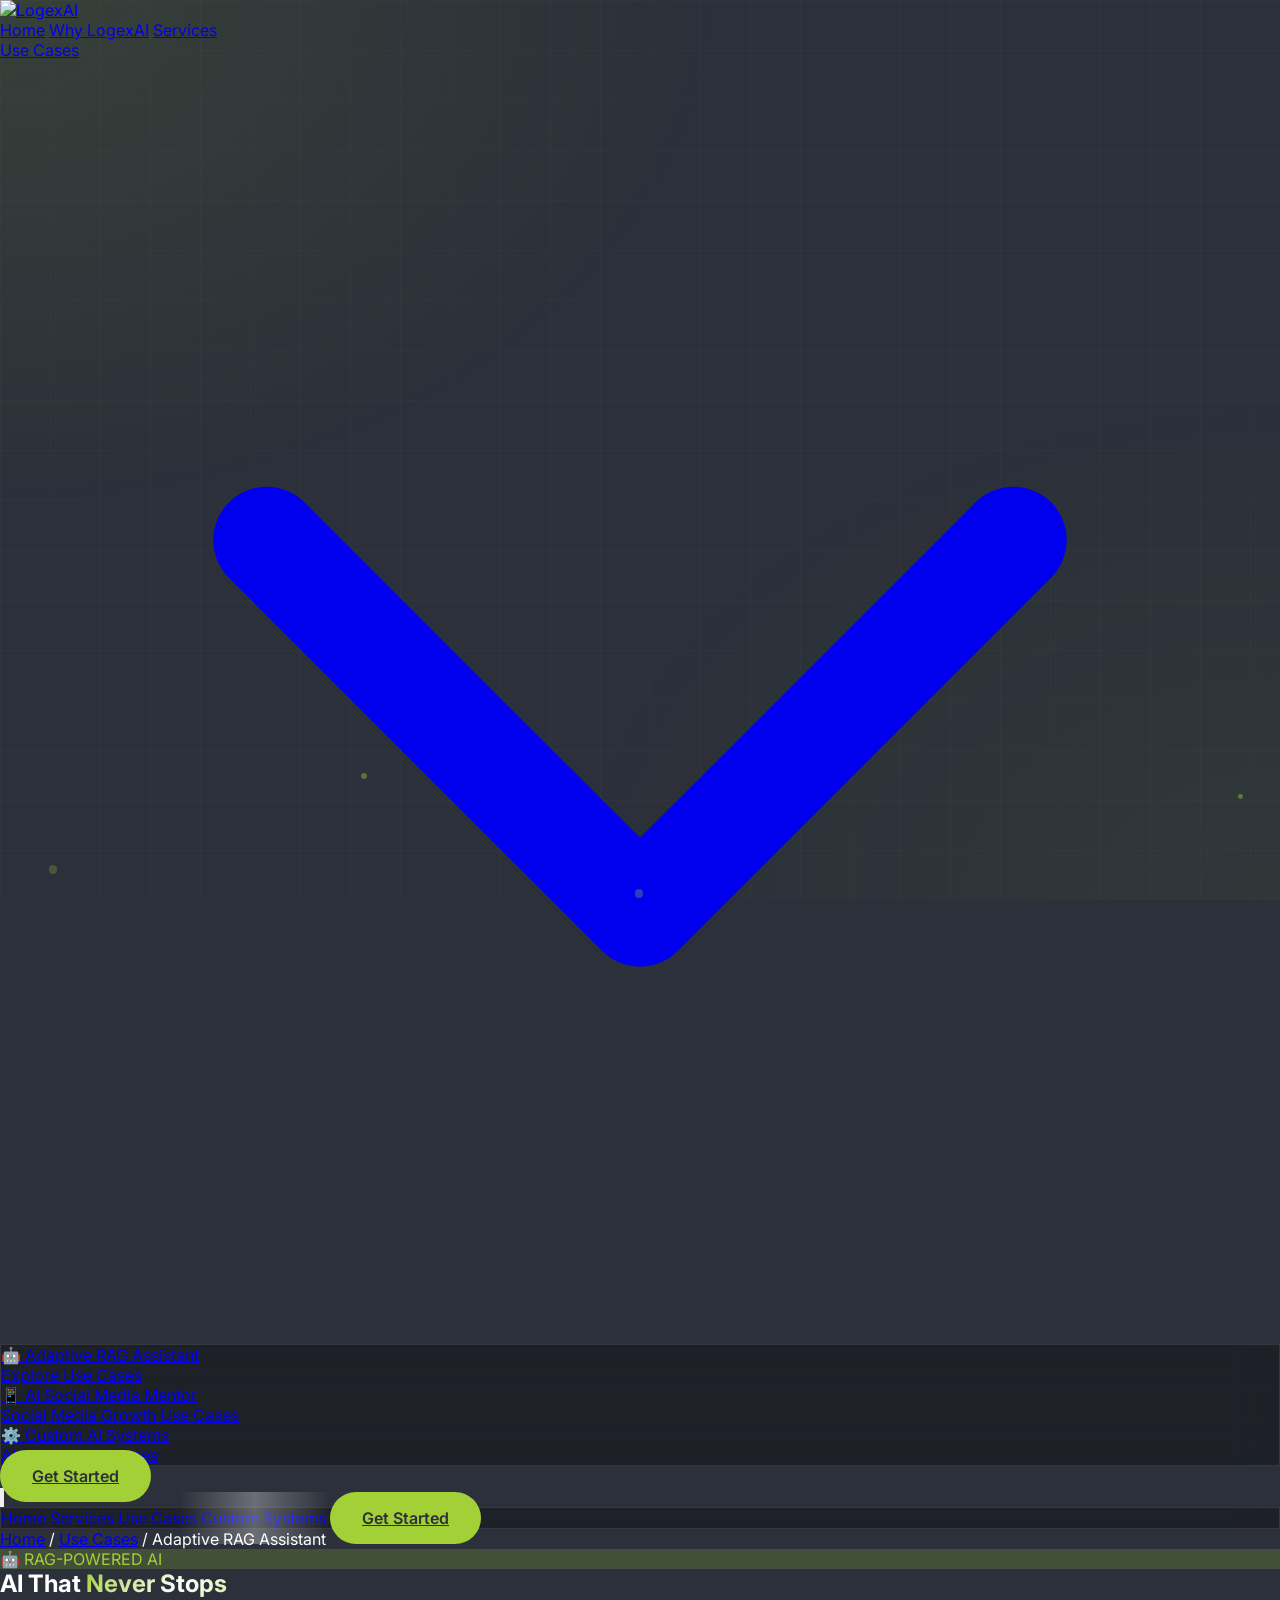
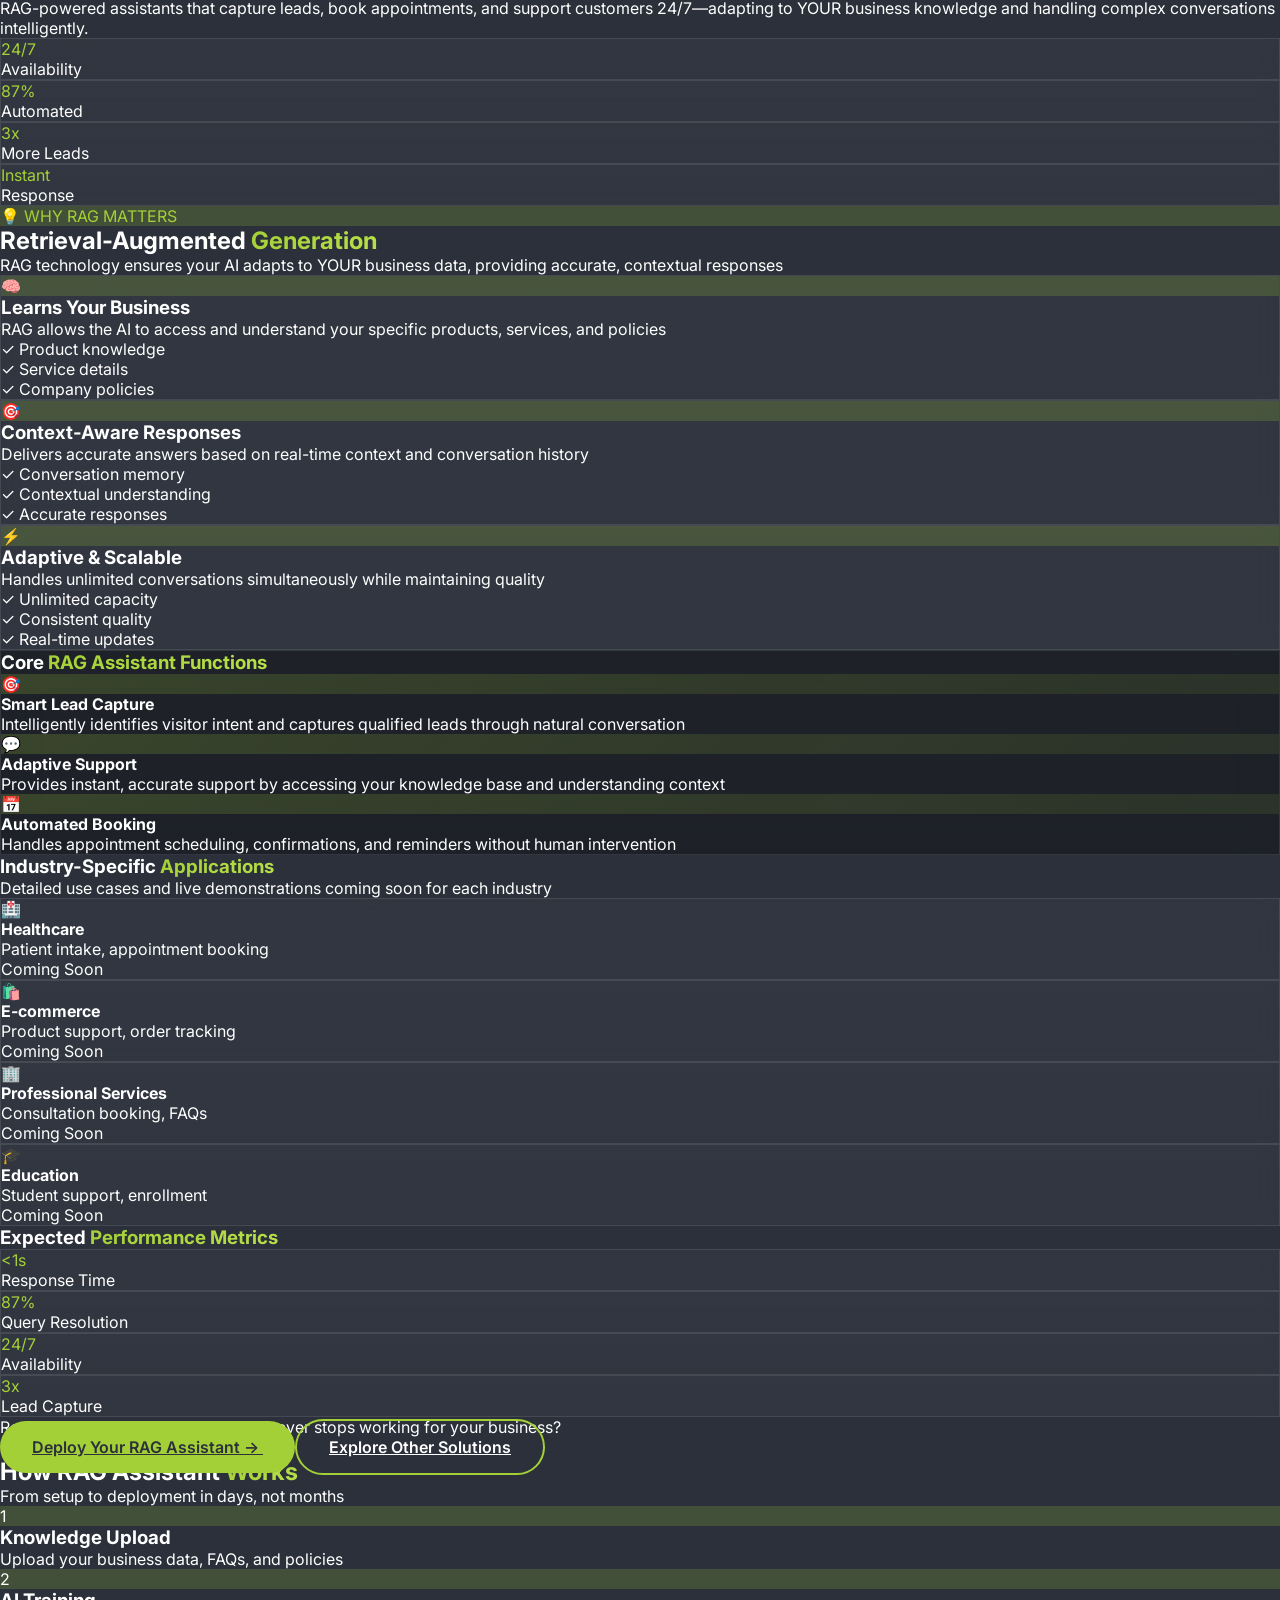
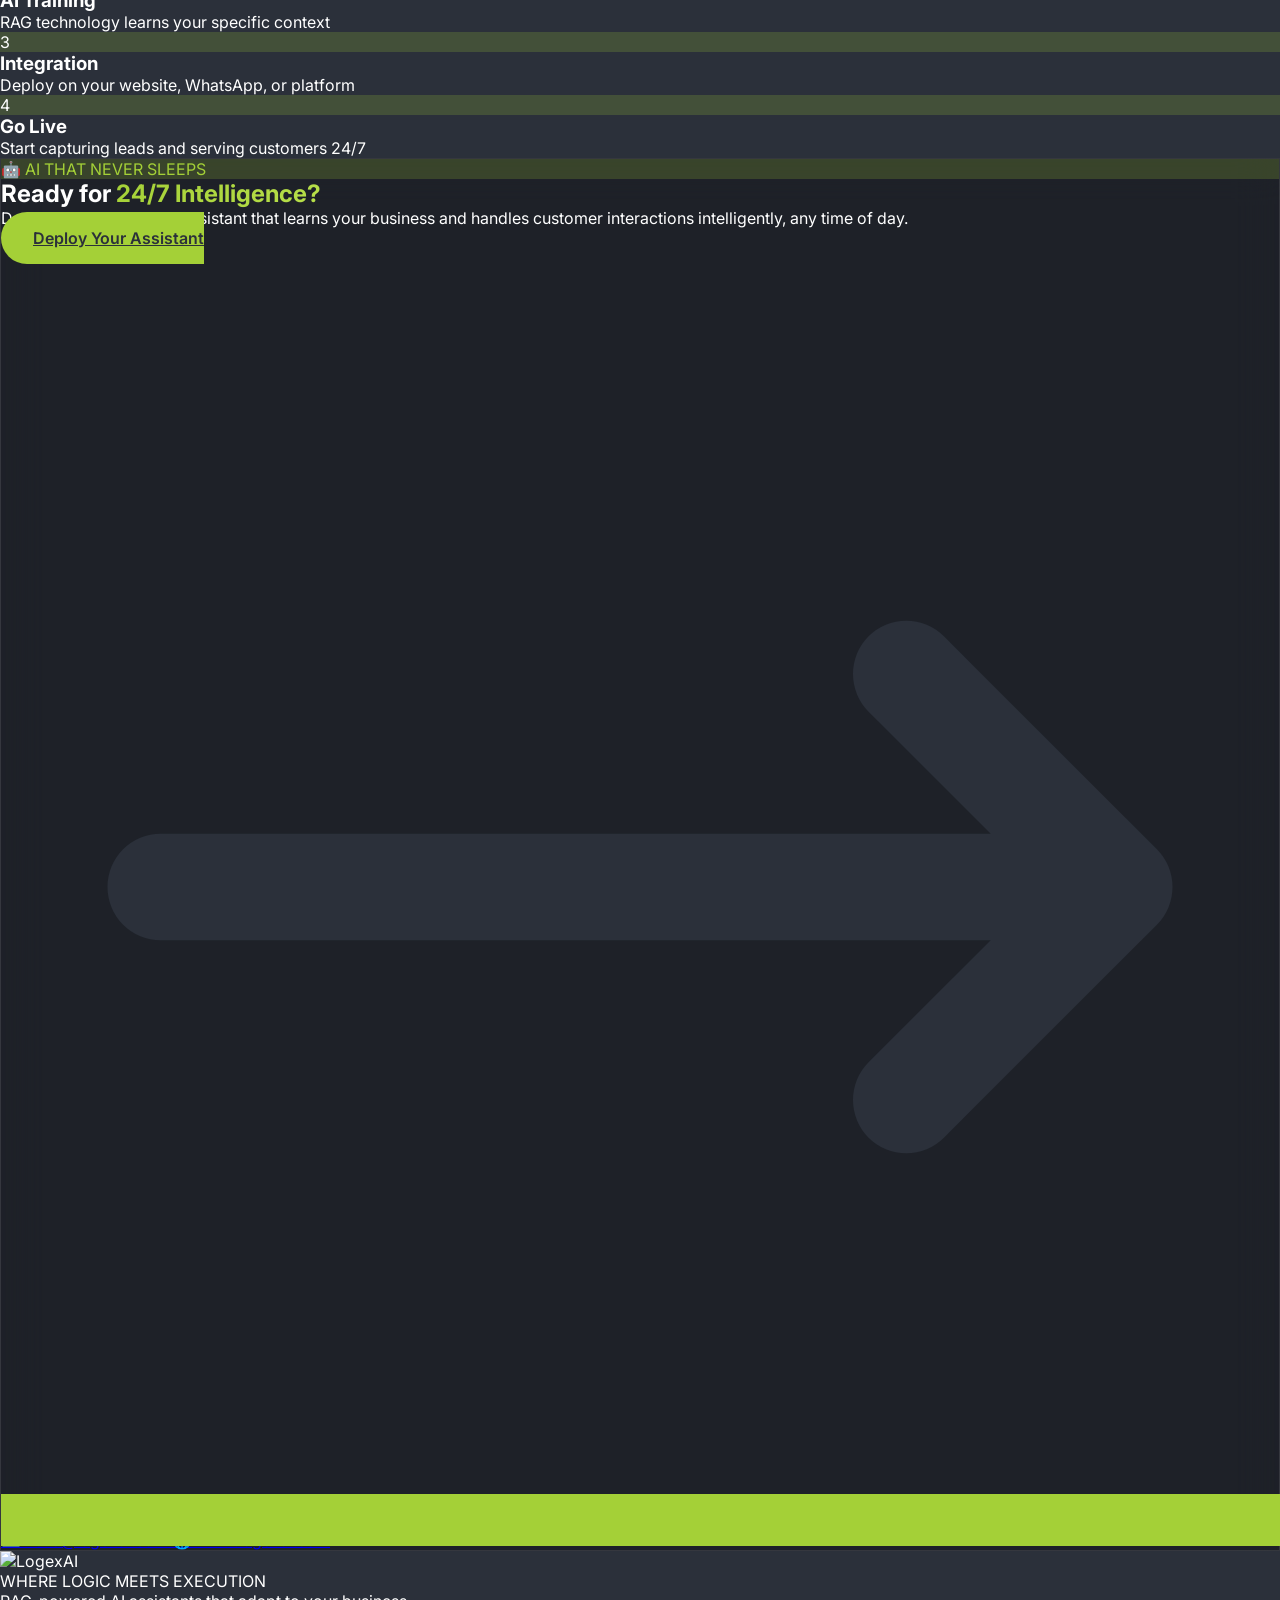
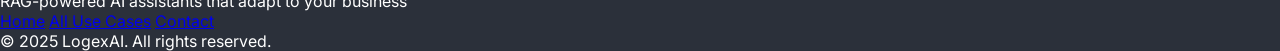
==== commit 0bb2399c: "Integrate Crisp chat in adaptive-rag.html Add Crisp chat integration script to adaptive-rag.html" ====
--- a/usecases/adaptive-rag.html
+++ b/usecases/adaptive-rag.html
@@ -458,5 +458,6 @@
 
   <!-- JavaScript -->
   <script src="../assets/js/main.js"></script>
+  <script type="text/javascript">window.$crisp=[];window.CRISP_WEBSITE_ID="d8018a17-8b09-4e90-85b9-26ad4fc7fe50";(function(){d=document;s=d.createElement("script");s.src="https://client.crisp.chat/l.js";s.async=1;d.getElementsByTagName("head")[0].appendChild(s);})();</script>
 </body>
-</html>+</html>
